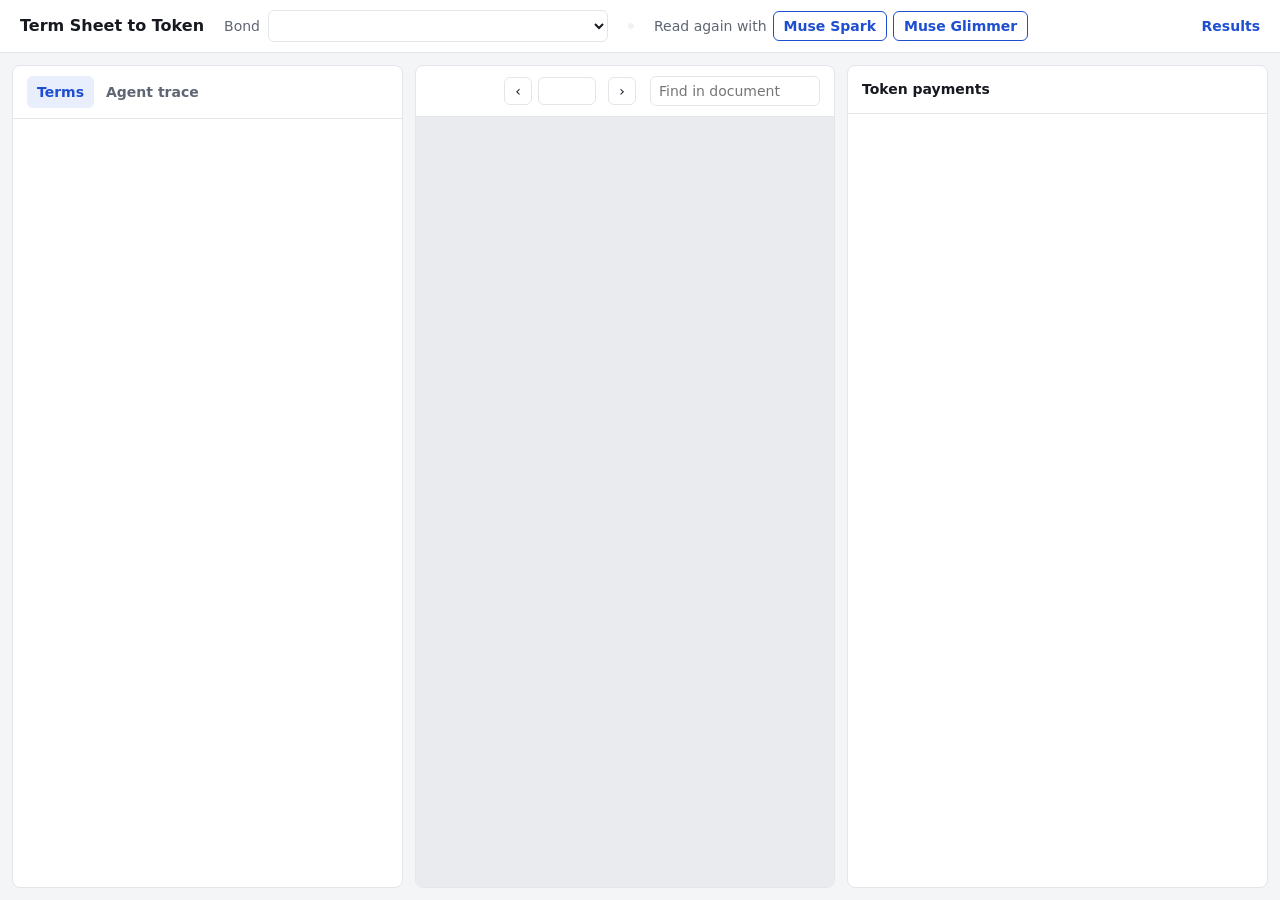
==== web/index.html @ aa41d81e "Add the review screen Each term next to its highlighted quote on the rendered page, the token's paym" ====
<!doctype html>
<html lang="en">
<head>
  <meta charset="utf-8">
  <meta name="viewport" content="width=device-width, initial-scale=1">
  <title>Term Sheet to Token</title>
  <link rel="stylesheet" href="style.css">
</head>
<body>
  <header class="top">
    <a class="brand" href="#/">Term Sheet to Token</a>
    <label class="picker">
      <span>Bond</span>
      <select id="bond"></select>
    </label>
    <div class="sources" id="sources" role="tablist" aria-label="Source of the terms"></div>
    <div class="extract" id="extract">
      <span>Read again with</span>
      <button data-kind="hosted" title="Meta Model API">Muse Spark</button>
      <button data-kind="local" title="Open weights, on this machine">Muse Glimmer</button>
    </div>
    <div class="status" id="status"></div>
    <a class="results-link" href="#/results">Results</a>
  </header>

  <main id="bond-view" class="grid">
    <section class="panel terms" aria-label="Terms">
      <div class="panel-head">
        <div class="tabs" role="tablist">
          <button class="tab active" data-left="terms">Terms</button>
          <button class="tab" data-left="trace" id="trace-tab">Agent trace</button>
        </div>
        <div class="model" id="model"></div>
      </div>
      <div class="panel-body" id="terms"></div>
      <div class="panel-body hidden" id="trace"></div>
    </section>

    <section class="panel document" aria-label="Document">
      <div class="panel-head doc-head">
        <div class="tabs" id="doc-tabs" role="tablist"></div>
        <div class="pager">
          <button id="prev" aria-label="Previous page">&#8249;</button>
          <input id="page" type="number" min="1" aria-label="Page">
          <span id="pages"></span>
          <button id="next" aria-label="Next page">&#8250;</button>
          <form id="find"><input id="find-q" placeholder="Find in document" aria-label="Find in document"></form>
        </div>
      </div>
      <div class="cite-bar" id="cite-bar"></div>
      <div class="panel-body page-wrap" id="page-wrap">
        <div class="sheet" id="sheet"></div>
      </div>
    </section>

    <section class="panel payments" aria-label="Payments">
      <div class="panel-head">
        <h2>Token payments</h2>
        <div class="token" id="token"></div>
      </div>
      <div class="panel-body" id="payments"></div>
    </section>
  </main>

  <main id="results-view" class="results hidden"></main>

  <script src="app.js"></script>
</body>
</html>
---- web/style.css ----
:root {
  --bg: #f4f5f7;
  --panel: #ffffff;
  --ink: #16191f;
  --muted: #5f6673;
  --faint: #8a909c;
  --line: #e2e5ea;
  --soft: #f0f2f5;
  --accent: #1f4fd1;
  --accent-soft: #e8eefc;
  --ok: #18794e;
  --ok-soft: #e6f4ec;
  --warn: #a35200;
  --warn-soft: #fdf1e3;
  --bad: #c0262d;
  --bad-soft: #fdeaea;
  --mark: rgba(255, 196, 0, 0.38);
  --mark-line: #e0a800;
  --radius: 8px;
  --mono: ui-monospace, "Cascadia Mono", "SF Mono", Consolas, monospace;
  color-scheme: light;
}

* { box-sizing: border-box; }
html, body { height: 100%; }
body {
  margin: 0;
  background: var(--bg);
  color: var(--ink);
  font: 14px/1.45 "Inter", "Segoe UI", system-ui, -apple-system, sans-serif;
  font-variant-numeric: tabular-nums;
  display: flex;
  flex-direction: column;
}
button, input, select { font: inherit; color: inherit; }
.hidden { display: none !important; }

/* ---------------------------------------------------------------- header */
.top {
  display: flex;
  align-items: center;
  gap: 20px;
  padding: 10px 20px;
  background: var(--panel);
  border-bottom: 1px solid var(--line);
}
.brand { font-weight: 700; font-size: 16px; color: var(--ink); text-decoration: none; white-space: nowrap; }
.picker { display: flex; align-items: center; gap: 8px; color: var(--muted); }
.picker select {
  min-width: 340px; padding: 6px 10px; border: 1px solid var(--line); border-radius: 6px;
  background: var(--panel); color: var(--ink);
}
.sources { display: flex; gap: 4px; background: var(--soft); padding: 3px; border-radius: 8px; }
.sources button {
  border: 0; background: transparent; padding: 5px 12px; border-radius: 6px; cursor: pointer;
  color: var(--muted); white-space: nowrap;
}
.sources button.active { background: var(--panel); color: var(--ink); box-shadow: 0 1px 2px rgba(0,0,0,.08); }
.extract { display: flex; align-items: center; gap: 6px; color: var(--muted); white-space: nowrap; }
.extract button {
  border: 1px solid var(--accent); background: var(--panel); color: var(--accent); border-radius: 6px;
  padding: 4px 10px; cursor: pointer; font-weight: 600;
}
.extract button:hover { background: var(--accent-soft); }
.extract button:disabled { opacity: .5; cursor: default; }
.live { padding: 12px 14px; border-bottom: 1px solid var(--line); background: var(--accent-soft); font-size: 13px; }
.live b { color: var(--accent); }
.live.error { background: var(--bad-soft); color: var(--bad); }
.live.done { background: var(--ok-soft); color: var(--ok); }
.spinner {
  display: inline-block; width: 11px; height: 11px; margin-right: 6px; border-radius: 50%;
  border: 2px solid var(--accent); border-right-color: transparent; animation: spin .8s linear infinite;
  vertical-align: -1px;
}
@keyframes spin { to { transform: rotate(360deg); } }
.step.fresh { animation: flash 1.2s ease-out; }
@keyframes flash { from { background: #fff4c2; } to { background: transparent; } }
.status { margin-left: auto; display: flex; gap: 8px; flex-wrap: wrap; justify-content: flex-end; }
.results-link { color: var(--accent); text-decoration: none; font-weight: 600; }

.pill {
  display: inline-flex; align-items: center; gap: 6px; padding: 3px 10px; border-radius: 999px;
  font-size: 12.5px; font-weight: 600; background: var(--soft); color: var(--muted); white-space: nowrap;
}
.pill.ok { background: var(--ok-soft); color: var(--ok); }
.pill.warn { background: var(--warn-soft); color: var(--warn); }
.pill.bad { background: var(--bad-soft); color: var(--bad); }

/* ---------------------------------------------------------------- layout */
.grid {
  flex: 1;
  min-height: 0;
  display: grid;
  grid-template-columns: minmax(330px, 400px) minmax(420px, 1fr) minmax(360px, 440px);
  gap: 12px;
  padding: 12px;
}
.panel {
  background: var(--panel);
  border: 1px solid var(--line);
  border-radius: var(--radius);
  display: flex;
  flex-direction: column;
  min-height: 0;
  overflow: hidden;
}
.panel-head {
  display: flex; align-items: center; justify-content: space-between; gap: 10px;
  padding: 10px 14px; border-bottom: 1px solid var(--line); min-height: 48px;
}
.panel-head h2 { margin: 0; font-size: 14px; }
.panel-body { flex: 1; overflow: auto; min-height: 0; }
.tabs { display: flex; gap: 2px; overflow-x: auto; }
.tab {
  border: 0; background: transparent; padding: 6px 10px; border-radius: 6px; cursor: pointer;
  color: var(--muted); white-space: nowrap; font-weight: 600;
}
.tab.active { background: var(--accent-soft); color: var(--accent); }
.tab small { font-weight: 400; color: var(--faint); margin-left: 4px; }
.model { font-size: 12px; color: var(--muted); text-align: right; }
.model b { color: var(--ink); }

/* ---------------------------------------------------------------- terms */
.group-title {
  position: sticky; top: 0; z-index: 1;
  margin: 0; padding: 8px 14px 6px; font-size: 11.5px; letter-spacing: .06em; text-transform: uppercase;
  color: var(--faint); background: var(--panel); border-bottom: 1px solid var(--soft);
}
.field {
  display: grid; grid-template-columns: 1fr auto; gap: 2px 10px; align-items: start;
  padding: 8px 14px; border-bottom: 1px solid var(--soft); cursor: pointer;
}
.field:hover { background: #fafbfc; }
.field.selected { background: var(--accent-soft); box-shadow: inset 3px 0 0 var(--accent); }
.field .label { color: var(--muted); font-size: 12.5px; }
.field .value { grid-column: 1; font-weight: 600; word-break: break-word; }
.field .value.empty { color: var(--faint); font-weight: 400; font-style: italic; }
.field .mark { grid-row: 1 / span 2; grid-column: 2; align-self: center; }
.field .detail { grid-column: 1 / -1; margin-top: 6px; display: none; }
.field.selected .detail { display: block; }
.cite {
  display: grid; grid-template-columns: auto 1fr; gap: 2px 8px; padding: 6px 8px; margin: 4px 0;
  background: var(--panel); border: 1px solid var(--line); border-radius: 6px; font-size: 12.5px;
}
.cite:hover { border-color: var(--accent); }
.cite .where { color: var(--muted); grid-column: 1 / -1; display: flex; gap: 6px; align-items: center; }
.cite q { grid-column: 1 / -1; color: var(--ink); font-style: italic; }
.flag-line { font-size: 12.5px; margin: 4px 0; padding: 4px 8px; border-radius: 6px; }
.flag-line.error { background: var(--bad-soft); color: var(--bad); }
.flag-line.warning { background: var(--warn-soft); color: var(--warn); }
.flag-line.info { background: var(--soft); color: var(--muted); }
.note { font-size: 12px; color: var(--muted); margin-top: 4px; }

.dot { width: 18px; height: 18px; border-radius: 50%; display: inline-grid; place-items: center; font-size: 11px; font-weight: 700; }
.dot.ok { background: var(--ok-soft); color: var(--ok); }
.dot.warn { background: var(--warn-soft); color: var(--warn); }
.dot.bad { background: var(--bad-soft); color: var(--bad); }
.dot.none { background: var(--soft); color: var(--faint); }
.chip {
  display: inline-block; padding: 1px 7px; border-radius: 999px; font-size: 11.5px; font-weight: 600;
  background: var(--soft); color: var(--muted);
}
.chip.ok { background: var(--ok-soft); color: var(--ok); }
.chip.warn { background: var(--warn-soft); color: var(--warn); }
.chip.bad { background: var(--bad-soft); color: var(--bad); }

/* ---------------------------------------------------------------- trace */
.trace-summary { padding: 12px 14px; border-bottom: 1px solid var(--line); color: var(--muted); font-size: 13px; }
.trace-summary b { color: var(--ink); }
.step {
  display: grid; grid-template-columns: 34px 1fr; gap: 8px; padding: 7px 14px; border-bottom: 1px solid var(--soft);
  font-size: 13px; cursor: default;
}
.step.link { cursor: pointer; }
.step.link:hover { background: #fafbfc; }
.step .n { color: var(--faint); text-align: right; }
.step .tool { font-weight: 600; }
.step .args { color: var(--muted); }
.step.submit .tool { color: var(--ok); }

/* ---------------------------------------------------------------- document */
.doc-head { flex-wrap: wrap; }
.pager { display: flex; align-items: center; gap: 6px; }
.pager button {
  width: 28px; height: 28px; border: 1px solid var(--line); background: var(--panel); border-radius: 6px; cursor: pointer;
}
.pager input[type=number] { width: 58px; padding: 3px 6px; border: 1px solid var(--line); border-radius: 6px; text-align: right; }
.pager span { color: var(--muted); }
#find input { width: 170px; padding: 4px 8px; border: 1px solid var(--line); border-radius: 6px; margin-left: 8px; }
.cite-bar {
  display: none; padding: 8px 14px; border-bottom: 1px solid var(--line); background: #fffbea; font-size: 13px;
}
.cite-bar.show { display: block; }
.cite-bar .hits { margin-top: 4px; display: flex; gap: 4px; flex-wrap: wrap; }
.cite-bar .hits button {
  border: 1px solid var(--line); background: var(--panel); border-radius: 6px; padding: 1px 8px; cursor: pointer;
}
.page-wrap { background: #e9ebef; padding: 16px; }
.sheet { position: relative; margin: 0 auto; max-width: 900px; background: white; box-shadow: 0 1px 4px rgba(0,0,0,.15); }
.sheet img { display: block; width: 100%; height: auto; }
.sheet .hl {
  position: absolute; background: var(--mark); outline: 1.5px solid var(--mark-line); border-radius: 2px;
  mix-blend-mode: multiply; pointer-events: none;
}
.sheet pre {
  margin: 0; padding: 28px 32px; white-space: pre-wrap; word-wrap: break-word;
  font: 13.5px/1.6 Georgia, "Times New Roman", serif; color: #222;
}
.sheet pre mark { background: var(--mark); outline: 1.5px solid var(--mark-line); border-radius: 2px; color: inherit; }
.sheet .empty { padding: 60px; text-align: center; color: var(--faint); }

/* ---------------------------------------------------------------- payments */
.token { font-size: 12px; color: var(--muted); text-align: right; }
.token code { font-family: var(--mono); font-size: 11.5px; color: var(--ink); }
.timeline { padding: 6px 0 12px; }
.pay {
  margin: 8px 12px; border: 1px solid var(--line); border-radius: var(--radius); padding: 10px 12px; background: var(--panel);
}
.pay.mismatch { border-color: var(--bad); box-shadow: 0 0 0 2px var(--bad-soft); }
.pay.redemption { border-left: 3px solid var(--accent); }
.pay-top { display: flex; justify-content: space-between; align-items: baseline; gap: 8px; }
.pay-kind { font-weight: 700; }
.pay-date { color: var(--muted); font-size: 12.5px; }
.pay-amount { font-size: 19px; font-weight: 700; margin: 4px 0 2px; }
.pay-amount small { font-size: 12.5px; font-weight: 400; color: var(--muted); }
.checks { display: grid; grid-template-columns: repeat(4, 1fr); gap: 4px; margin: 8px 0 6px; }
.check {
  border-radius: 6px; padding: 4px 6px; font-size: 11.5px; background: var(--soft); color: var(--muted);
  display: flex; flex-direction: column;
}
.check b { font-size: 12.5px; color: var(--ink); font-weight: 600; }
.check.ok { background: var(--ok-soft); }
.check.ok span::before { content: "\2713  "; color: var(--ok); font-weight: 700; }
.check.bad { background: var(--bad-soft); }
.check.bad span::before { content: "\2717  "; color: var(--bad); font-weight: 700; }
.holders { display: flex; height: 22px; border-radius: 5px; overflow: hidden; margin: 6px 0 2px; font-size: 11px; }
.holders div { display: flex; align-items: center; justify-content: center; color: white; font-weight: 600; min-width: 0; white-space: nowrap; overflow: hidden; }
.h-A { background: #3b5bdb; } .h-B { background: #0c8599; } .h-C { background: #e8590c; }
.holders-legend { font-size: 11.5px; color: var(--muted); display: flex; gap: 10px; flex-wrap: wrap; }
.deps { margin-top: 6px; display: flex; gap: 4px; flex-wrap: wrap; }
.deps button {
  border: 1px solid var(--line); background: var(--panel); border-radius: 999px; padding: 1px 8px; font-size: 11.5px;
  cursor: pointer; color: var(--muted);
}
.deps button:hover { border-color: var(--accent); color: var(--accent); }
.problems { margin-top: 6px; color: var(--bad); font-size: 12.5px; }
.event { margin: 2px 12px; padding: 4px 10px; font-size: 12.5px; color: var(--muted); border-left: 2px dashed var(--line); }
.section-title { margin: 14px 14px 4px; font-size: 11.5px; letter-spacing: .06em; text-transform: uppercase; color: var(--faint); }
.probe, .flag-row { display: flex; justify-content: space-between; gap: 10px; padding: 5px 14px; font-size: 13px; }
.flag-row { justify-content: flex-start; }
.empty-note { padding: 20px 14px; color: var(--faint); }
.button {
  border: 1px solid var(--accent); background: var(--accent); color: white; border-radius: 6px; padding: 6px 12px; cursor: pointer; font-weight: 600;
}

/* ---------------------------------------------------------------- results */
.results { flex: 1; overflow: auto; padding: 24px; }
.results h1 { margin: 0 0 4px; font-size: 22px; }
.results .lede { color: var(--muted); margin: 0 0 20px; max-width: 900px; }
.cards { display: grid; grid-template-columns: repeat(auto-fit, minmax(220px, 1fr)); gap: 12px; margin-bottom: 20px; }
.card { background: var(--panel); border: 1px solid var(--line); border-radius: var(--radius); padding: 14px 16px; }
.card .big { font-size: 28px; font-weight: 700; }
.card .what { color: var(--muted); font-size: 13px; }
.table-wrap { background: var(--panel); border: 1px solid var(--line); border-radius: var(--radius); overflow: auto; margin-bottom: 20px; }
table { border-collapse: collapse; width: 100%; font-size: 13px; }
th, td { text-align: left; padding: 7px 12px; border-bottom: 1px solid var(--soft); vertical-align: top; }
th { color: var(--muted); font-weight: 600; background: #fafbfc; }
td.num, th.num { text-align: right; }
.results h2 { font-size: 15px; margin: 22px 0 8px; }

.step .repeat { color: var(--warn); margin-left: .35em; }
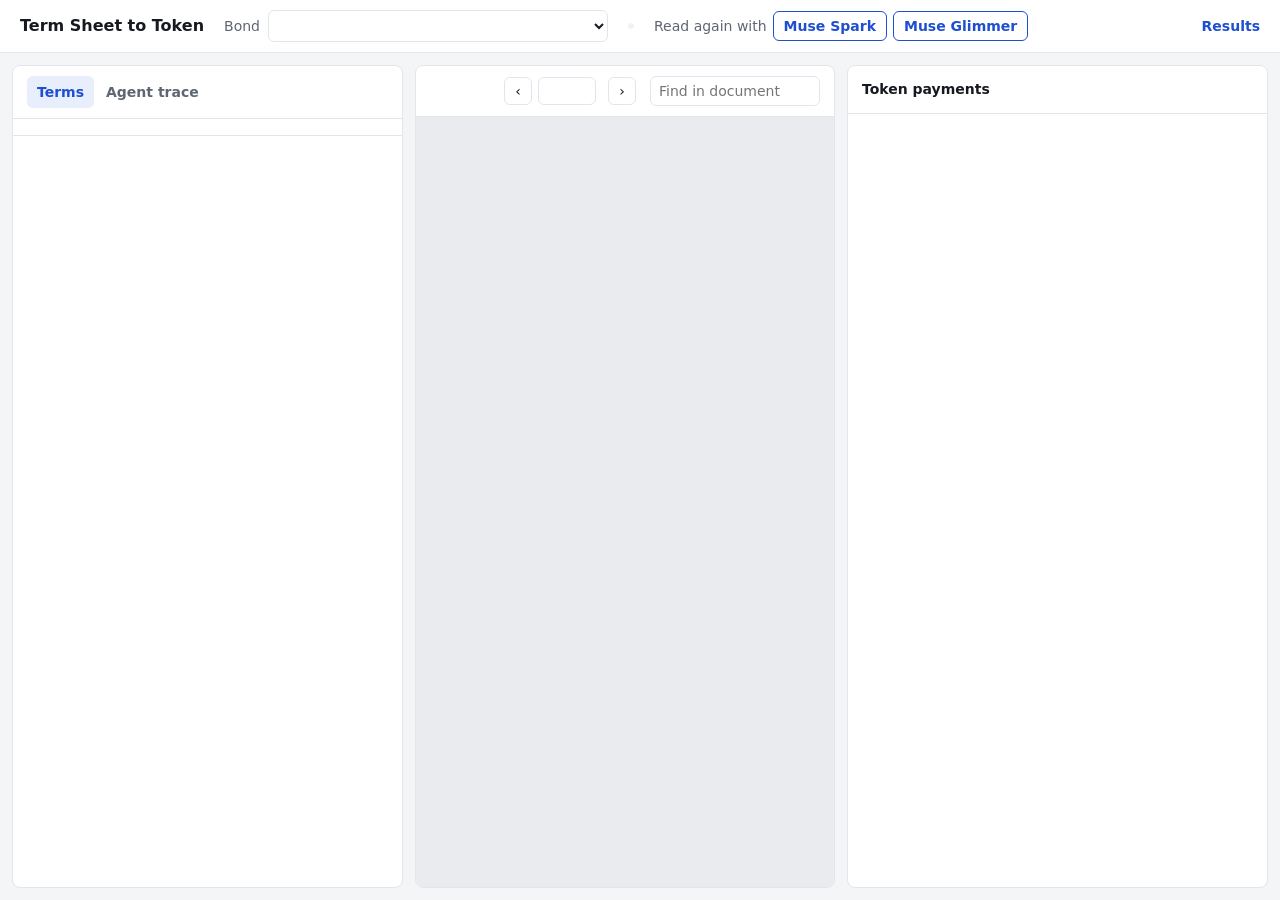
==== commit e74a86df: "Let a reviewer approve or correct each term before the token is issued Each term on the review scree" ====
--- a/web/index.html
+++ b/web/index.html
@@ -32,6 +32,7 @@
         </div>
         <div class="model" id="model"></div>
       </div>
+      <div class="review-bar" id="review-bar"></div>
       <div class="panel-body" id="terms"></div>
       <div class="panel-body hidden" id="trace"></div>
     </section>
--- a/web/style.css
+++ b/web/style.css
@@ -252,6 +252,33 @@
 .button {
   border: 1px solid var(--accent); background: var(--accent); color: white; border-radius: 6px; padding: 6px 12px; cursor: pointer; font-weight: 600;
 }
+.button:disabled { opacity: .45; cursor: default; }
+.button.small { padding: 3px 10px; font-size: 12.5px; }
+.button.ghost { background: var(--panel); color: var(--accent); }
+
+/* ---------------------------------------------------------------- review */
+.review-bar {
+  display: flex; align-items: center; gap: 10px; flex-wrap: wrap; padding: 8px 14px;
+  border-bottom: 1px solid var(--line); font-size: 12.5px; color: var(--muted);
+}
+.review-bar b { color: var(--ink); }
+.review-bar .button { margin-left: auto; }
+.progress { width: 80px; height: 6px; border-radius: 3px; background: var(--soft); overflow: hidden; }
+.progress span { display: block; height: 100%; background: var(--ok); }
+.review-msg { flex-basis: 100%; color: var(--bad); }
+.review-msg:empty { display: none; }
+.rv { margin-left: 6px; font-size: 11px; font-weight: 600; }
+.rv.approved { color: var(--ok); }
+.rv.corrected { color: var(--warn); }
+.review-controls { display: flex; align-items: center; gap: 6px; flex-wrap: wrap; margin-bottom: 6px; }
+.review-controls .note { flex-basis: 100%; margin: 0 0 2px; }
+form.correct { display: flex; gap: 6px; margin-bottom: 6px; }
+form.correct.hidden { display: none; }
+form.correct input, form.correct select {
+  flex: 1; min-width: 0; padding: 4px 8px; border: 1px solid var(--line); border-radius: 6px; background: var(--panel);
+}
+.review-error { color: var(--bad); font-size: 12.5px; }
+.review-error:empty { display: none; }
 
 /* ---------------------------------------------------------------- results */
 .results { flex: 1; overflow: auto; padding: 24px; }
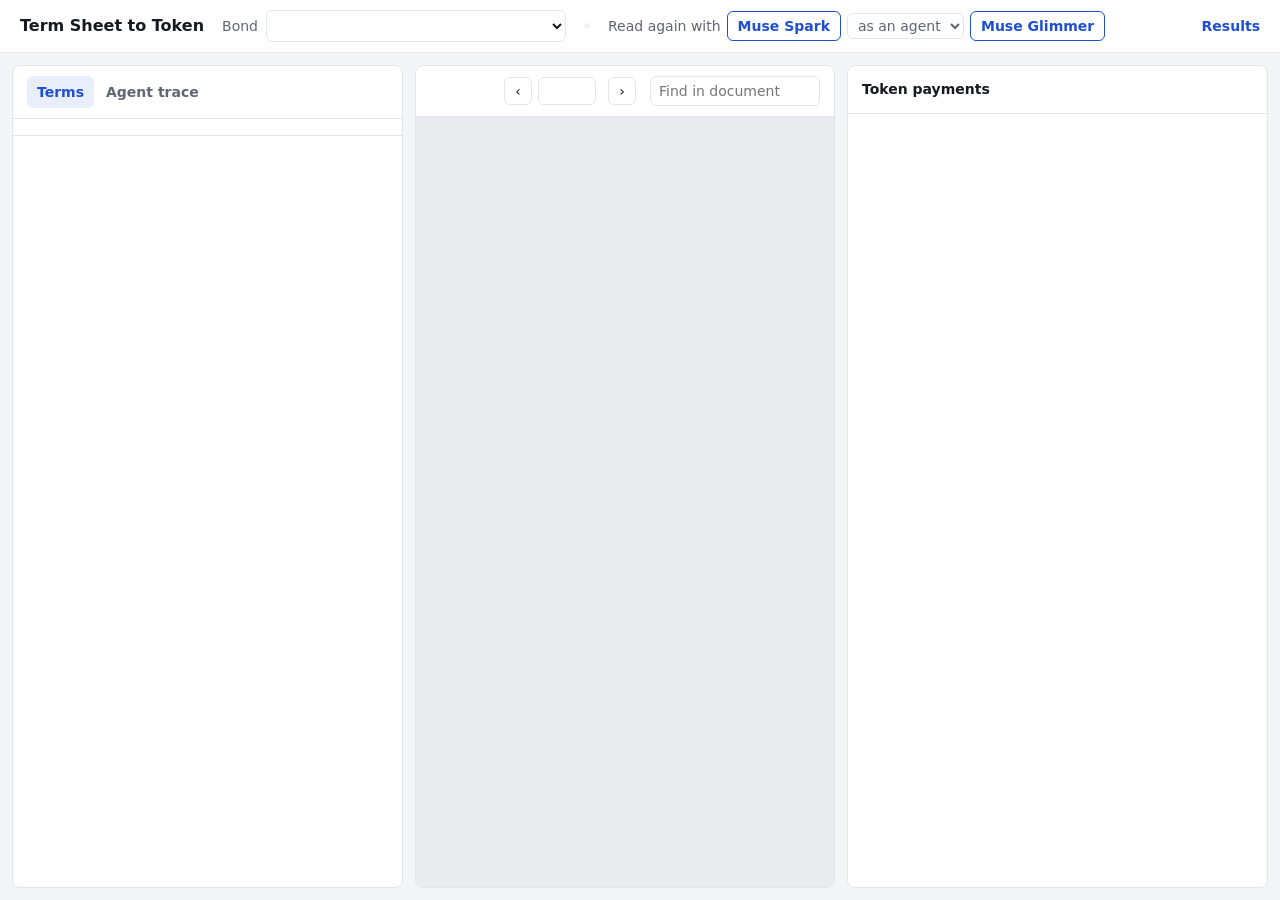
==== commit 20489e14: "Reload the review screen after a new reading and tighten corrections A finished extraction now reloa" ====
--- a/web/index.html
+++ b/web/index.html
@@ -17,6 +17,10 @@
     <div class="extract" id="extract">
       <span>Read again with</span>
       <button data-kind="hosted" title="Meta Model API">Muse Spark</button>
+      <select id="mode" aria-label="How Muse Spark reads the documents">
+        <option value="agent">as an agent</option>
+        <option value="one_pass">in one pass</option>
+      </select>
       <button data-kind="local" title="Open weights, on this machine">Muse Glimmer</button>
     </div>
     <div class="status" id="status"></div>
--- a/web/style.css
+++ b/web/style.css
@@ -38,8 +38,9 @@
 /* ---------------------------------------------------------------- header */
 .top {
   display: flex;
+  flex-wrap: wrap;
   align-items: center;
-  gap: 20px;
+  gap: 8px 18px;
   padding: 10px 20px;
   background: var(--panel);
   border-bottom: 1px solid var(--line);
@@ -47,10 +48,10 @@
 .brand { font-weight: 700; font-size: 16px; color: var(--ink); text-decoration: none; white-space: nowrap; }
 .picker { display: flex; align-items: center; gap: 8px; color: var(--muted); }
 .picker select {
-  min-width: 340px; padding: 6px 10px; border: 1px solid var(--line); border-radius: 6px;
+  width: 300px; max-width: 100%; padding: 6px 10px; border: 1px solid var(--line); border-radius: 6px;
   background: var(--panel); color: var(--ink);
 }
-.sources { display: flex; gap: 4px; background: var(--soft); padding: 3px; border-radius: 8px; }
+.sources { display: flex; flex-wrap: wrap; gap: 4px; background: var(--soft); padding: 3px; border-radius: 8px; }
 .sources button {
   border: 0; background: transparent; padding: 5px 12px; border-radius: 6px; cursor: pointer;
   color: var(--muted); white-space: nowrap;
@@ -62,7 +63,10 @@
   padding: 4px 10px; cursor: pointer; font-weight: 600;
 }
 .extract button:hover { background: var(--accent-soft); }
-.extract button:disabled { opacity: .5; cursor: default; }
+.extract button:disabled, .extract select:disabled { opacity: .5; cursor: default; }
+.extract select {
+  border: 1px solid var(--line); border-radius: 6px; padding: 3px 6px; background: var(--panel);
+}
 .live { padding: 12px 14px; border-bottom: 1px solid var(--line); background: var(--accent-soft); font-size: 13px; }
 .live b { color: var(--accent); }
 .live.error { background: var(--bad-soft); color: var(--bad); }
@@ -156,6 +160,7 @@
 .dot.warn { background: var(--warn-soft); color: var(--warn); }
 .dot.bad { background: var(--bad-soft); color: var(--bad); }
 .dot.none { background: var(--soft); color: var(--faint); }
+.dot.fix { background: var(--accent-soft); color: var(--accent); }
 .chip {
   display: inline-block; padding: 1px 7px; border-radius: 999px; font-size: 11.5px; font-weight: 600;
   background: var(--soft); color: var(--muted);
@@ -296,3 +301,27 @@
 .results h2 { font-size: 15px; margin: 22px 0 8px; }
 
 .step .repeat { color: var(--warn); margin-left: .35em; }
+
+/* ---------------------------------------------------------------- narrow screens */
+@media (max-width: 1240px) {
+  .grid {
+    grid-template-columns: minmax(300px, 380px) minmax(0, 1fr);
+    grid-auto-rows: calc(100vh - 130px);
+    overflow-y: auto;
+  }
+  .panel.payments { grid-column: 1 / -1; }
+}
+@media (max-width: 760px) {
+  .top { padding: 8px 12px; gap: 8px 12px; }
+  .picker { flex: 1 1 100%; }
+  .picker select { flex: 1; width: auto; min-width: 0; }
+  .status { margin-left: 0; justify-content: flex-start; }
+  .extract { flex-wrap: wrap; }
+  .grid { grid-template-columns: minmax(0, 1fr); grid-auto-rows: 82vh; padding: 8px; gap: 8px; }
+  .checks { grid-template-columns: repeat(2, 1fr); }
+  .results { padding: 16px 12px; }
+  .cards { grid-template-columns: repeat(2, minmax(0, 1fr)); gap: 8px; }
+  .card { padding: 10px 12px; }
+  .card .big { font-size: 22px; }
+  .card .what { font-size: 12px; }
+}
